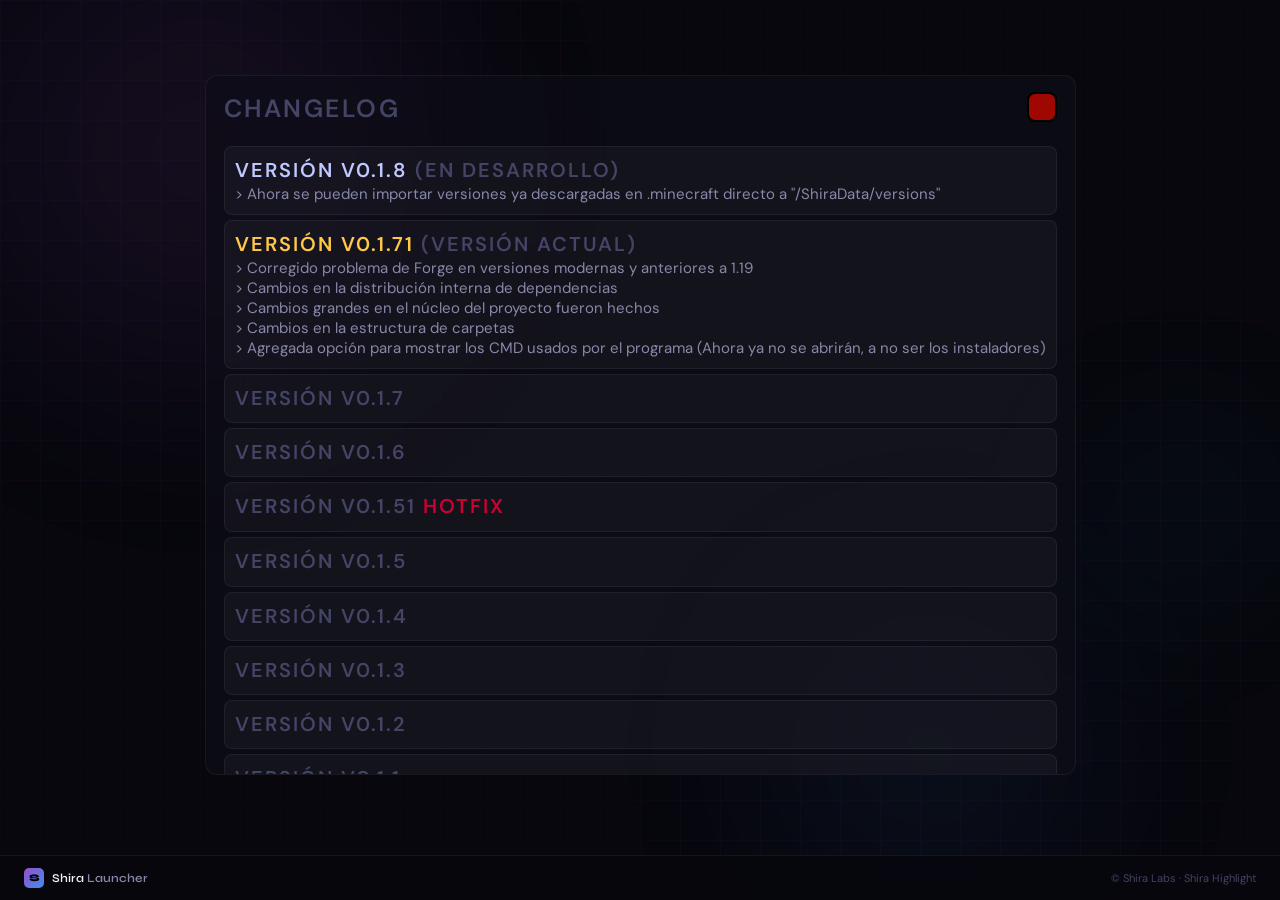
==== changelog.html @ b60f6096 "Update changelog.html" ====
<!DOCTYPE html>
<html lang="es">
<head>
  <meta charset="UTF-8">
  <meta name="viewport" content="width=device-width, initial-scale=1.0">
  <title>Shira Launcher — Minecraft Java</title>
  <meta name="description" content="Shira Highlight es un launcher de Minecraft premium/no premium con soporte para Vanilla, Fabric y con uso de GraalVM.">
  <meta name="keywords" content="Shira Launcher, Shira Highlight, Shira Nightly, Minecraft Launcher, launcher offline, Fabric, GraalVM, Minecraft Java, Java Launcher, Vanilla, Java, Minecraft, Shira, Shiwaru, Shaiiwaru">
  <meta name="author" content="Shiwaru">

  <meta property="og:title" content="Shira Launcher">
  <meta property="og:description" content="Launcher de Minecraft offline con soporte Fabric y GraalVM">
  <meta property="og:image" content="URL de tu logo o screenshot">
  <meta property="og:url" content="https://shiwaru.github.io/shira">
  <link rel="icon" href="https://raw.githubusercontent.com/Shiwaru/Shira/refs/heads/main/icon.ico" type="image/x-icon">
  <link href="https://fonts.googleapis.com/css2?family=Syne:wght@400;600;700;800&family=DM+Sans:wght@300;400;500&display=swap" rel="stylesheet">
  <link rel="stylesheet" href="https://cdnjs.cloudflare.com/ajax/libs/font-awesome/6.0.0/css/all.min.css">
  <link rel="stylesheet" href="https://shiwaru.github.io/Shira/index.css">
</head>
<body>

<div class="ambient">
  <div class="orb orb-1"></div>
  <div class="orb orb-2"></div>
  <div class="orb orb-3"></div>
</div>
<div class="grid-bg"></div>
<div id="particles"></div>

<div class="menu-wrap" style="opacity: 0;">

<div id="changeLog" class="changeLog">
  <div class="card">
      <div class="btn-label card-label" style="font-size: 25px" onclick="changeLog()">ChangeLog <span class="exit-button" style="float: right"></span></div><br>
        <div class="main-text" onclick="toggleScript(this)"><span class="btn-ghost"> Versión v0.1.8 </span>(EN DESARROLLO)
          <div class="btn-sub-changelog">
            > Ahora se pueden importar versiones ya descargadas en .minecraft directo a "/ShiraData/versions"
          </div>
        </div>
        <div class="main-text" onclick="toggleScript(this)"><span class="btn-gold"> Versión v0.1.71 </span>(VERSIÓN ACTUAL)
          <div class="btn-sub-changelog">
            > Corregido problema de Forge en versiones modernas y anteriores a 1.19
            <br>> Cambios en la distribución interna de dependencias
            <br>> Cambios grandes en el núcleo del proyecto fueron hechos
            <br>> Cambios en la estructura de carpetas
            <br>> Agregada opción para mostrar los CMD usados por el programa (Ahora ya no se abrirán, a no ser los instaladores)
          </div>
        </div>
        <div class="main-text collapsable" onclick="toggleScript(this)"><span> Versión v0.1.7 </span>
          <div class="btn-sub-changelog">
            > Identificado y corregido problema de rendimiento grave
            <br>> GraalVM reincorporado con éxito
            <br>> Corregido problema de versiones con Forge 1.19 y 1.18
            <br>> Corregidos problemas varios de nativos en versiones Forge
            <br>> Ahora se identifica si Forge fue instalado y evita reinstalarlo desde cero
            <br>> Arreglada la redimensión de ventana desde los bordes
            <br>> Resuelto problema visual de renderizado en el viewport
            <br>> Removido argumento de nick en las instancias
            <br>> Ahora es posible agregar varias cuentas premium y no premium, seleccionarlas, y usarlas <br> a lo largo de todas las instancias creadas
            <br>> Resueltos algunos problemas de consistencia visuales
            <br>> Visuales rehechas en barra de navegación
            <br>> Visuales rehechas en cada una de las pestañas 
            <br>> <a href="https://shiwaru.github.io/Shira/CifradoDPAPI" class="btn-sub-changelog btn-gold">Agregado cifrado DPAPI</a>
            <br>> Agregada la posibilidad de poder abrir Lunar Client desde Shira <br>(Es necesario iniciar sesión en el launcher de Lunar antes)
            <br>> Resuelto grave problema de cálculo en escalado por DPI en bordes de la ventana del launcher
            <br>> Agregado renombrado de nicks no premium
            <br>> Agregado remover cuentas premium y nicks no premium
            <br>> Refrescado el overlay del launcher
          </div>
        </div>
        <div class="main-text collapsable" onclick="toggleScript(this)"><span> Versión v0.1.6 </span>
          <div class="btn-sub-changelog">
            > Identificado y corregido problema de rendimiento grave
            <br>> GraalVM inutilizado temporalmente
            <br>> Corregido problema de incompatibilidad con versiones anteriores a 1.19
            <br>> Reparado Fabric para versiones anteriores a 1.18, funcionando hasta 1.14 (primera versión de Fabric)
            <br>> Corregido pequeño problema en el que redescargaba libs + nativos siempre
            <br>> Corregido problema de nativos no extrayéndose
            <br>> Arreglada creación de primer perfil
            <br>> Corregido problema de mensajes "undefined" en consola
            <br>> Corregido mostrar interfaz sin tener perfil primario
            <br>> Agregadas versiones mas recientes (26.x)
            <br>> Corregido problema con Java 25 y Java 24
            <br>> Corregido problema con cargador de perfiles
            <br>> Corregido problema al crear carpeta base de instancias
            <br>> Arreglado DiscordRPC para mejor funcionalidad
            <br>> Corregidos algunos errores de congruencia en display de versiones en instancias
            <br>> Limpieza actualizada para borrar instaladores de Fabric y Forge
            <br>> Agregado soporte 1.10 - 1.7.10, corregido problema de extracción de nativos en dichas versiones
            <br>> Corregidos problemas varios de muestra en perfiles
            <br>> Anulada posibilidad de crear perfiles ya creados previamente
          </div>
        </div>
        <div class="main-text collapsable" onclick="toggleScript(this)"><span> Versión v0.1.51 <span class="btn-blood"> HOTFIX </span></span>
          <div class="btn-sub-changelog">
            <p class="btn-sub-changelog btn-gold">> Registrada aplicación en Microsoft Store con éxito</p>
            <p class="btn-sub-changelog btn-fire">> Removida intro de Mojang Studios</p>
            > Removidas animaciones causantes de lag
            <br>> Removidos orbes que causaban problemas de rendimiento
            <br>> Arreglados problemas de animaciones bug
            <br>> Solucionado problema de Redists en Microsoft Store
            <br>> Nuevo icono implementado
        </div>
        </div>
        <div class="main-text collapsable" onclick="toggleScript(this)"><span> Versión v0.1.5 </span>
          <div class="btn-sub-changelog">
            > Corregido problema de tilteo negro en ventana
            <br>> Corregido error de color en botón "📁 Abrir Carpeta"
            <br>> Migrado de compilador MSVC a CMake
            <br>> Agregada opción para usar GraalVM
            <br>> Arreglado problema de tamaños en opciones
            <br>> Arreglado problema de tamaño en sidebar/instancias
            <br>> Mitigados algunos problemas de suttering/rendimiento
            <br>> Discord Rich Presence fué reparado completamente (DiscordRPC)
            <br>> Arreglados botones de cerrar y minimizar ventana. Maximizar ventana eliminado
            <p class="btn-sub-changelog btn-gold">> Compatibilidad Forge alcanzada con éxito</p>
            > Resueltos algunos problemas de inconsistencia visuales
          </div>
        </div>
        <div class="main-text collapsable" onclick="toggleScript(this)"> Versión v0.1.4
          <div class="btn-sub-changelog">
            > Corregido problema de instancias presente desde v0.1.1
            <br>> Corregido problema de Caché en Fabric
            <br>> Creado Setup para Shira Launcher
            <br>> Agregada Intro de Mojang Studios al inicio
            <br>> Recreada toda la interfaz desde cero
            <br>> Migrado de QtDesigner a QtWebEngine
          </div>
        </div>
        <div class="main-text collapsable" onclick="toggleScript(this)"> Versión v0.1.3
          <div class="btn-sub-changelog">
            > Corregido bug en cargador de perfiles
            <br>> Corregido problema de recarga de perfiles
            <br>> Corregidos problemas de la instancia default
          </div>
        </div>
        <div class="main-text collapsable" onclick="toggleScript(this)"> Versión v0.1.2
          <div class="btn-sub-changelog">
            > Añadida función - Descarga de Java Dinámico según versión de Minecraft
            <br>> Agregados argumentos JVM personalizados (Removido)
            <br>> Reescrita descarga por multi-hilo
            <br>> Arreglada descarga de assets rotos
          </div>
        </div>
        <div class="main-text collapsable" onclick="toggleScript(this)"> Versión v0.1.1
          <div class="btn-sub-changelog">
            > Agregada Interfaz Qt
            <br>> Agregada lista de versiones
            <br>> Agregado sistema de instancias
            <br>> Agregado creador de instancias
            <br>> Agregada instancia por defecto
            <br>> Agregado selector de RAM
            <br>> Agregado chequeo de versiones instaladas (Removido)
            <br>> Agregado nick personalizado
            <br>> Agregado guardado de nick usado
            <br>> Agregada barra de carga
            <br>> Agregada compatibilidad con versiones anteriores de Minecraft (-1.17)
            <br>> Agregada descarga por multi-hilo
          </div>
        </div>
        <div class="main-text collapsable" onclick="toggleScript(this)"> Versión v0.1.0
          <div class="btn-sub-changelog">
            > Primer lanzamiento de Shira Launcher
          </div>
        </div>
      </div>
   </div>
</div>

<div class="bottom-bar">
  <div class="bottom-left">
    <div class="bottom-logo">S</div>
    <div class="bottom-name"><span>Shira</span> Launcher</div>
  </div>
  <div class="bottom-right">© Shira Labs · Shira Highlight</div>
</div>

<script>
  const particlesEl = document.getElementById('particles');
  const colors = ['#9b4dca','#3d8ef0','#00d4ff','#e040fb'];
  for (let i = 0; i < 25; i++) {
    const p = document.createElement('div');
    p.className = 'particle';
    const size = Math.random() * 4 + 2;
    const color = colors[Math.floor(Math.random() * colors.length)];
    p.style.cssText = `
      width:${size}px;height:${size}px;
      background:${color};
      left:${Math.random()*100}%;
      --d:${Math.random()*8+6}s;
      --delay:${Math.random()*8}s;
      --drift:${(Math.random()-0.5)*80}px;
      --op:${Math.random()*0.4+0.1};
    `;
    particlesEl.appendChild(p);
  }
</script>

<script>
    let triggerLog = 0;

    menu = document.querySelector(".menu-wrap");
    menu.style.transition = "all 0.5s";

    setTimeout(intro, 300)

    function intro() {
      menu.style.opacity = 1;
    }
  const item = document.querySelector(".recuerden");

  const list = [
    "Recuerden que fumar hace mal",
    "Te gusta mi proyecto? Próximamente tendré Discord!",
    "Muchas cosas buenas nos esperan, solo hay que hallarlas en el camino",
    "Y si te digo que soy un espía del FBI?",
    "*se ríe como desquiciado mental*",
    `Conoces a <a href="https://juansekill.com">Juansekill</a>?`,
    `Haz escuchado de <a href="https://optijuegos.net/">OptiJuegos</a>?`,
    "ShiraMAX será la cúspide de toda optimización (Algún día)",
    "Te gusta Minecraft Java? A mi también",
    "Java >>> Bodriock",
    "gg ez bro",
    "No te dejes engañar, TLauncher es peor de lo que parece",
    "Bro realmente piensa que puede jugar con su lavarropas",
    "la tostadora no es para jugar",
    "a casa, pal lobby",
    "Estoy buscando tener el mejor launcher - Tendré suerte? - Será suficiente solamente motivación?",
    "Como llegué aquí?",
    "Díganle a Shiwaru que me saque de su sótano - quiero comer de una vez",
    "Díganle a Juansekill que se quedó sin su galleta",
    "Me gusta descargar Minecraft, y Java, y Forge, y Fabric, y Forge, y NeoForge, y Mods, y...",
    "A veces solo le hablo a la pared, nunca me contesta",
    "Qué me miras? *se sonroja*",
    "Nya, ichi ni san, Nya arigatoooo",
    "Llora menos, juega mas",
    "bro respeta",
    `Juansekill soy tu fan &ensp;<img style="height: 50px; border-radius: 8px;" src="https://cdn.discordapp.com/emojis/1423881579846963250.webp?size=96">`,
    `Mondongo &ensp;<img style="height: 50px; border-radius: 8px;" src="https://i.pinimg.com/736x/8f/97/5a/8f975a884fc860b6b645e868b3334897.jpg">`,
    "Te huelo cuando duermes",
    "Scratch, Unity, Roblox Studio, Project Zomboid, The Binding of Isaac, Minecraft y el desarrollo web, todos juntos inspiraron este proyecto",
    "Amigo, recuerda que soy uno solo, y no cobro por usar el bodrio de mi programa",
    `Si encuentras errores, por favor hazme saber: <a href="https://discord.gg/p8wqSsuzkx"></a>`
  ];

  const randomNumber = getRandomArbitrary(0,list.length-1);
  const finalNumber = Math.round(randomNumber);

  item.innerHTML = list[finalNumber];

  function getRandomArbitrary(min, max) {
    return Math.random() * (max - min) + min;
  }
  
  function changeLog() {
    
    window.location.href = "../Shira"
    
    let menuOverlay = document.querySelector(".menu-wrap");
    let changeLog = document.querySelector(".changeLog");

    if (triggerLog == 0) {
      triggerLog = 1
    } else if (triggerLog == 1){
      triggerLog = 0;
    }
    
    menuOverlay.style.transition = "all 0.5s";
    changeLog.style.transition = "all 0.5s";

    if (triggerLog == 0) {
      
      changeLog.style.opacity = 0;
      changeLog.style.transition = "transform 0.2s, opacity 0.3s";
      menuOverlay.style.transition = "all 0s";
      changeLog.style.opacity = 0;
      setTimeout(switchMenu, 500);

    } else {
      changeLog.style.opacity = 0;
      changeLog.style.transform = 'scale(1)';
      menuOverlay.style.transition = "all 0.5s";
      menuOverlay.style.opacity = 0;
      setTimeout(switchMenu, 600);
    }


  }

  function switchMenu() {
    
    let changeLog = document.querySelector(".changeLog");
    let menuOverlay = document.querySelector(".menu-wrap");

    if (triggerLog == 0) {
      changeLog.style.opacity = 0;
      menuOverlay.style.transition = "all 0.5s";
      menuOverlay.style.display = "flex";
      setTimeout(() => {
        changeLog.style.display = "none";
        menuOverlay.style.opacity = 1;
      }, 100);
    } else {
    
    menuOverlay.style.display = "none";
    changeLog.style.transition = "all 0.5s";
    changeLog.style.display = "block";
    changeLog.style.position = "fixed";
    changeLog.innerHTML = `<div class="card">
      <div class="btn-label card-label" style="font-size: 25px" onclick="changeLog()")>ChangeLog <span class="exit-button" style="float: right"></span></div><br>
        <div class="main-text" onclick="toggleScript(this)"><span class="btn-ghost"> Versión v0.1.8 </span>(EN DESARROLLO)
          <div class="btn-sub-changelog">
            > Ahora se pueden importar versiones ya descargadas en .minecraft directo a "/ShiraData/versions"
          </div>
        </div>
        <div class="main-text" onclick="toggleScript(this)"><span class="btn-ghost"> Versión v0.1.71 </span>(VERSIÓN ACTUAL)
          <div class="btn-sub-changelog">
            > Corregido problema de Forge en versiones modernas y anteriores a 1.19
            <br>> Cambios en la distribución interna de dependencias
            <br>> Cambios grandes en el núcleo del proyecto fueron hechos
            <br>> Cambios en la estructura de carpetas
            <br>> Agregada opción para mostrar los CMD usados por el programa (Ahora ya no se abrirán, a no ser los instaladores)
          </div>
        </div>
        <div class="main-text" onclick="toggleScript(this)"><span class="btn-ghost"> Versión v0.1.7 </span>
          <div class="btn-sub-changelog">
            > Identificado y corregido problema de rendimiento grave
            <br>> GraalVM reincorporado con éxito
            <br>> Corregido problema de versiones con Forge 1.19 y 1.18
            <br>> Corregidos problemas varios de nativos en versiones Forge
            <br>> Ahora se identifica si Forge fue instalado y evita reinstalarlo desde cero
            <br>> Arreglada la redimensión de ventana desde los bordes
            <br>> Resuelto problema visual de renderizado en el viewport
            <br>> Removido argumento de nick en las instancias
            <br>> Ahora es posible agregar varias cuentas premium y no premium, seleccionarlas, y usarlas <br> a lo largo de todas las instancias creadas
            <br>> Resueltos algunos problemas de consistencia visuales
            <br>> Visuales rehechas en barra de navegación
            <br>> Visuales rehechas en cada una de las pestañas 
            <br> <a href="https://shiwaru.github.io/Shira/CifradoDPAPI" class="btn-sub-changelog btn-gold">> Agregado cifrado DPAPI</a>
            <br>> Agregada la posibilidad de poder abrir Lunar Client desde Shira <br>(Es necesario iniciar sesión en el launcher de Lunar antes, <br>
            Shira no puede leer o crear sesiones externas ni lo hará nunca) <br>
            Respetamos la voluntad de Lunar Client de tener su propio framework y código cerrado - No se podrá usar No Premium tampoco
          </div>
        </div>
        <div class="main-text" onclick="toggleScript(this)"><span> Versión v0.1.6 </span>(VERSIÓN ACTUAL)
          <div class="btn-sub-changelog">
            > Identificado y corregido problema de rendimiento grave
            <br>> GraalVM inutilizado temporalmente
            <br>> Corregido problema de incompatibilidad con versiones anteriores a 1.19
            <br>> Reparado Fabric para versiones anteriores a 1.18, funcionando hasta 1.14 (primera versión de Fabric)
            <br>> Corregido pequeño problema en el que redescargaba libs + nativos siempre
            <br>> Corregido problema de nativos no extrayéndose
            <br>> Arreglada creación de primer perfil
            <br>> Corregido problema de mensajes "undefined" en consola
            <br>> Corregido mostrar interfaz sin tener perfil primario
            <br>> Agregadas versiones mas recientes (26.x)
            <br>> Corregido problema con Java 25 y Java 24
            <br>> Corregido problema con cargador de perfiles
            <br>> Corregido problema al crear carpeta base de instancias
            <br>> Arreglado DiscordRPC para mejor funcionalidad
            <br>> Corregidos algunos errores de congruencia en display de versiones en instancias
            <br>> Limpieza actualizada para borrar instaladores de Fabric y Forge
            <br>> Agregado soporte 1.10 - 1.7.10, corregido problema de extracción de nativos en dichas versiones
            <br>> Corregidos problemas varios de muestra en perfiles
            <br>> Anulada posibilidad de crear perfiles ya creados previamente
          </div>
        </div>
        <div class="main-text" onclick="toggleScript(this)"><span class="btn-acid"> Versión v0.1.51 <span class="btn-blood"> HOTFIX </span></span>
          <div class="btn-sub-changelog">
            <p class="btn-sub-changelog btn-gold">> Registrada aplicación en Microsoft Store con éxito</p>
            <p class="btn-sub-changelog btn-fire">> Removida intro de Mojang Studios</p>
            > Removidas animaciones causantes de lag
            <br>> Removidos orbes que causaban problemas de rendimiento
            <br>> Arreglados problemas de animaciones bug
            <br>> Solucionado problema de Redists en Microsoft Store
            <br>> Nuevo icono implementado
        </div>
        </div>
        <div class="main-text collapsable" onclick="toggleScript(this)"><span> Versión v0.1.5 </span>
          <div class="btn-sub-changelog">
            > Corregido problema de tilteo negro en ventana
            <br>> Corregido error de color en botón "📁 Abrir Carpeta"
            <br>> Migrado de compilador MSVC a CMake
            <br>> Agregada opción para usar GraalVM
            <br>> Arreglado problema de tamaños en opciones
            <br>> Arreglado problema de tamaño en sidebar/instancias
            <br>> Mitigados algunos problemas de suttering/rendimiento
            <br>> Discord Rich Presence fué reparado completamente (DiscordRPC)
            <br>> Arreglados botones de cerrar y minimizar ventana. Maximizar ventana eliminado
            <p class="btn-sub-changelog btn-gold">> Compatibilidad Forge alcanzada con éxito</p>
            > Resueltos algunos problemas de inconsistencia visuales
          </div>
        </div>
        <div class="main-text collapsable" onclick="toggleScript(this)"> Versión v0.1.4
          <div class="btn-sub-changelog">
            > Corregido problema de instancias presente desde v0.1.1
            <br>> Corregido problema de Caché en Fabric
            <br>> Creado Setup para Shira Launcher
            <br>> Agregada Intro de Mojang Studios al inicio
            <br>> Recreada toda la interfaz desde cero
            <br>> Migrado de Qt Designer a WebView Embed
          </div>
        </div>
        <div class="main-text collapsable" onclick="toggleScript(this)"> Versión v0.1.3
          <div class="btn-sub-changelog">
            > Corregido bug en cargador de perfiles
            <br>> Corregido problema de recarga de perfiles
            <br>> Corregidos problemas de la instancia default
          </div>
        </div>
        <div class="main-text collapsable" onclick="toggleScript(this)"> Versión v0.1.2
          <div class="btn-sub-changelog">
            > Añadida función - Descarga de Java Dinámico según versión de Minecraft
            <br>> Agregados argumentos JVM personalizados (Removido)
            <br>> Reescrita descarga por multi-hilo
            <br>> Arreglada descarga de assets rotos
          </div>
        </div>
        <div class="main-text collapsable" onclick="toggleScript(this)"> Versión v0.1.1
          <div class="btn-sub-changelog">
            > Agregada Interfaz Qt
            <br>> Agregada lista de versiones
            <br>> Agregado sistema de instancias
            <br>> Agregado creador de instancias
            <br>> Agregada instancia por defecto
            <br>> Agregado selector de RAM
            <br>> Agregado chequeo de versiones instaladas (Removido)
            <br>> Agregado nick personalizado
            <br>> Agregado guardado de nick usado
            <br>> Agregada barra de carga
            <br>> Agregada compatibilidad con versiones anteriores de Minecraft (-1.17)
            <br>> Agregada descarga por multi-hilo
          </div>
        </div>
        <div class="main-text collapsable" onclick="toggleScript(this)"> Versión v0.1.0
          <div class="btn-sub-changelog">
            > Primer lanzamiento de Shira Launcher
          </div>
        </div>
      </div>`;
      
    setTimeout(() => {
      changeLog.style.transition = "all 0.5s";
      changeLog.style.opacity = 1;
    }, 100);
    }
  }

  function toggleScript(object) {
    object.classList.toggle("collapsable");
    console.log(object)

  }

</script>

</body>
</html>
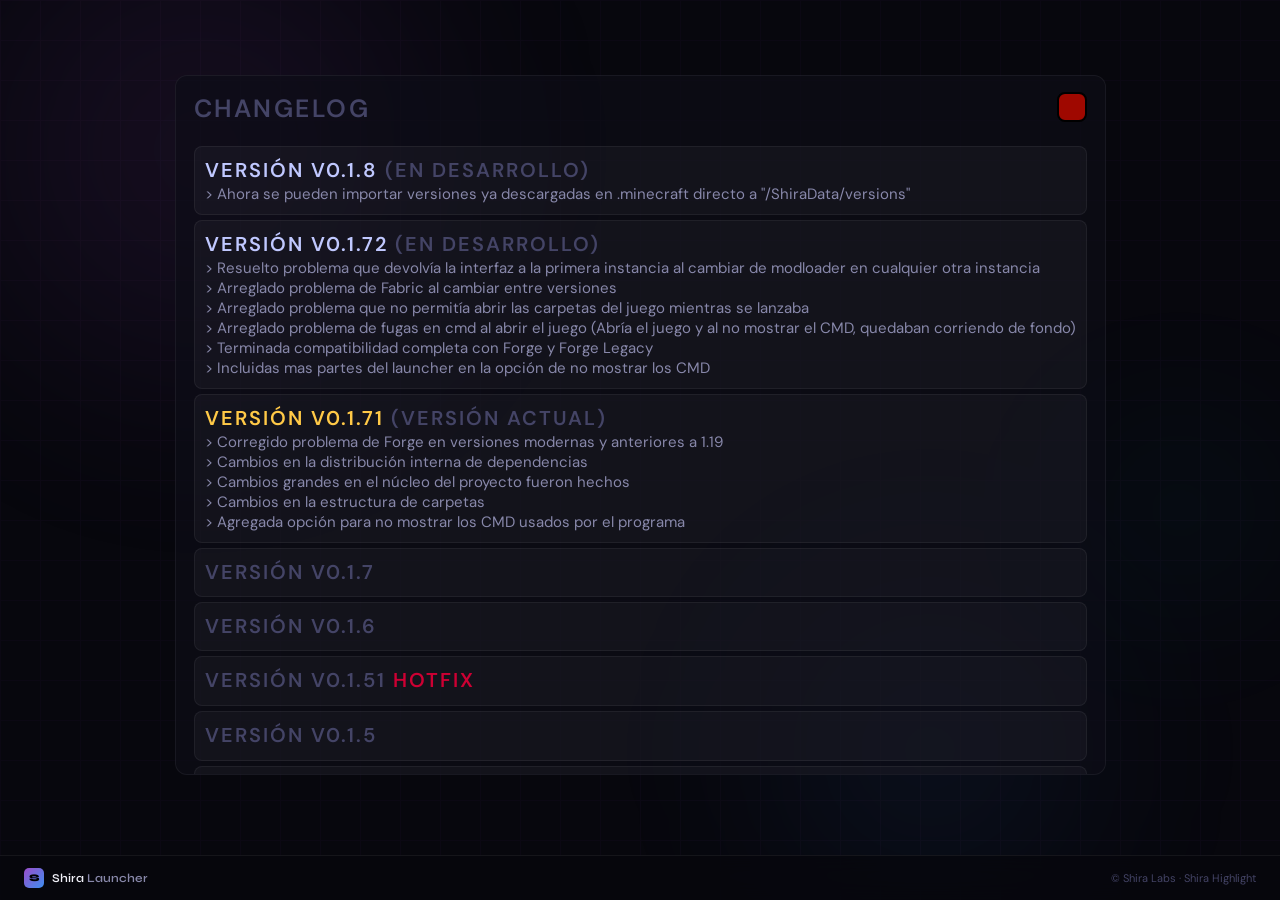
==== commit 6d2622f4: "Update changelog.html" ====
--- a/changelog.html
+++ b/changelog.html
@@ -37,13 +37,23 @@
             > Ahora se pueden importar versiones ya descargadas en .minecraft directo a "/ShiraData/versions"
           </div>
         </div>
+        <div class="main-text" onclick="toggleScript(this)"><span class="btn-ghost"> Versión v0.1.72 </span>(EN DESARROLLO)
+          <div class="btn-sub-changelog">
+            > Resuelto problema que devolvía la interfaz a la primera instancia al cambiar de modloader en cualquier otra instancia
+            <br>> Arreglado problema de Fabric al cambiar entre versiones
+            <br>> Arreglado problema que no permitía abrir las carpetas del juego mientras se lanzaba
+            <br>> Arreglado problema de fugas en cmd al abrir el juego (Abría el juego y al no mostrar el CMD, quedaban corriendo de fondo)
+            <br>> Terminada compatibilidad completa con Forge y Forge Legacy
+            <br>> Incluidas mas partes del launcher en la opción de no mostrar los CMD
+          </div>
+        </div>
         <div class="main-text" onclick="toggleScript(this)"><span class="btn-gold"> Versión v0.1.71 </span>(VERSIÓN ACTUAL)
           <div class="btn-sub-changelog">
             > Corregido problema de Forge en versiones modernas y anteriores a 1.19
             <br>> Cambios en la distribución interna de dependencias
             <br>> Cambios grandes en el núcleo del proyecto fueron hechos
             <br>> Cambios en la estructura de carpetas
-            <br>> Agregada opción para mostrar los CMD usados por el programa (Ahora ya no se abrirán, a no ser los instaladores)
+            <br>> Agregada opción para no mostrar los CMD usados por el programa
           </div>
         </div>
         <div class="main-text collapsable" onclick="toggleScript(this)"><span> Versión v0.1.7 </span>
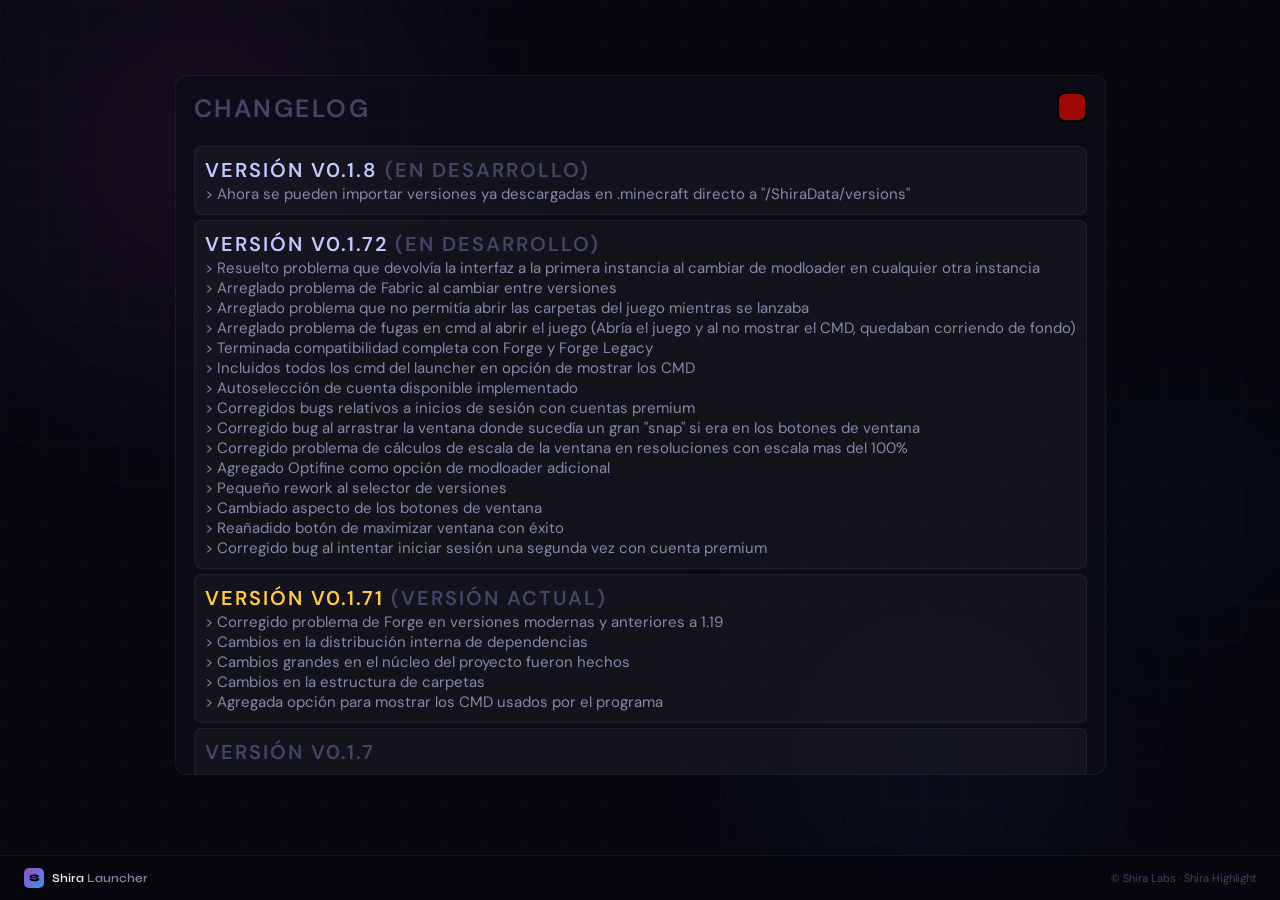
==== commit f0fc1055: "Update changelog.html" ====
--- a/changelog.html
+++ b/changelog.html
@@ -44,7 +44,16 @@
             <br>> Arreglado problema que no permitía abrir las carpetas del juego mientras se lanzaba
             <br>> Arreglado problema de fugas en cmd al abrir el juego (Abría el juego y al no mostrar el CMD, quedaban corriendo de fondo)
             <br>> Terminada compatibilidad completa con Forge y Forge Legacy
-            <br>> Incluidas mas partes del launcher en la opción de no mostrar los CMD
+            <br>> Incluidos todos los cmd del launcher en opción de mostrar los CMD
+            <br>> Autoselección de cuenta disponible implementado
+            <br>> Corregidos bugs relativos a inicios de sesión con cuentas premium
+            <br>> Corregido bug al arrastrar la ventana donde sucedía un gran "snap" si era en los botones de ventana 
+            <br>> Corregido problema de cálculos de escala de la ventana en resoluciones con escala mas del 100%
+            <br>> Agregado Optifine como opción de modloader adicional
+            <br>> Pequeño rework al selector de versiones
+            <br>> Cambiado aspecto de los botones de ventana
+            <br>> Reañadido botón de maximizar ventana con éxito
+            <br>> Corregido bug al intentar iniciar sesión una segunda vez con cuenta premium
           </div>
         </div>
         <div class="main-text" onclick="toggleScript(this)"><span class="btn-gold"> Versión v0.1.71 </span>(VERSIÓN ACTUAL)
@@ -53,7 +62,7 @@
             <br>> Cambios en la distribución interna de dependencias
             <br>> Cambios grandes en el núcleo del proyecto fueron hechos
             <br>> Cambios en la estructura de carpetas
-            <br>> Agregada opción para no mostrar los CMD usados por el programa
+            <br>> Agregada opción para mostrar los CMD usados por el programa
           </div>
         </div>
         <div class="main-text collapsable" onclick="toggleScript(this)"><span> Versión v0.1.7 </span>
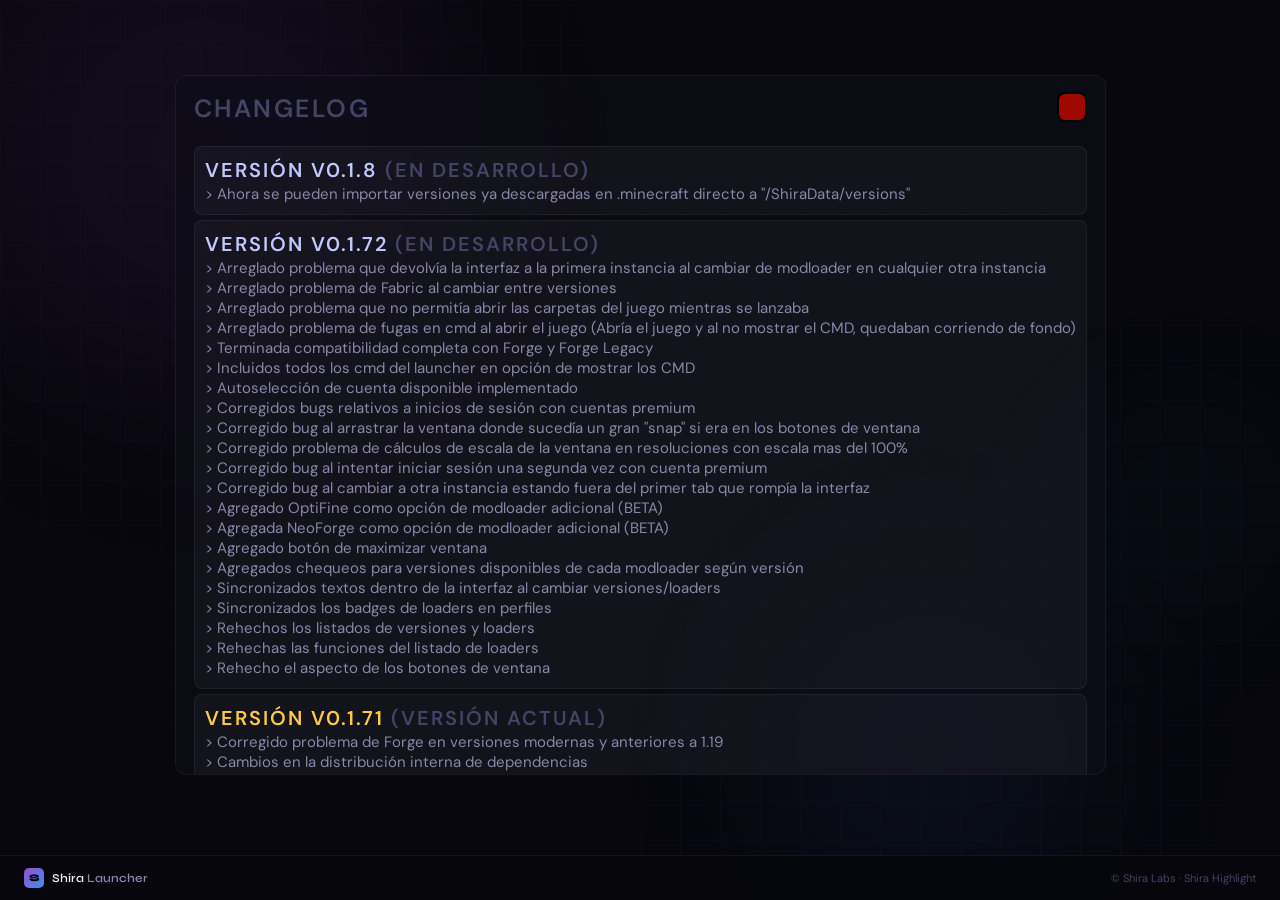
==== commit cb958975: "Cambios al Changelog" ====
--- a/changelog.html
+++ b/changelog.html
@@ -39,7 +39,7 @@
         </div>
         <div class="main-text" onclick="toggleScript(this)"><span class="btn-ghost"> Versión v0.1.72 </span>(EN DESARROLLO)
           <div class="btn-sub-changelog">
-            > Resuelto problema que devolvía la interfaz a la primera instancia al cambiar de modloader en cualquier otra instancia
+            > Arreglado problema que devolvía la interfaz a la primera instancia al cambiar de modloader en cualquier otra instancia
             <br>> Arreglado problema de Fabric al cambiar entre versiones
             <br>> Arreglado problema que no permitía abrir las carpetas del juego mientras se lanzaba
             <br>> Arreglado problema de fugas en cmd al abrir el juego (Abría el juego y al no mostrar el CMD, quedaban corriendo de fondo)
@@ -49,11 +49,17 @@
             <br>> Corregidos bugs relativos a inicios de sesión con cuentas premium
             <br>> Corregido bug al arrastrar la ventana donde sucedía un gran "snap" si era en los botones de ventana 
             <br>> Corregido problema de cálculos de escala de la ventana en resoluciones con escala mas del 100%
-            <br>> Agregado Optifine como opción de modloader adicional
-            <br>> Pequeño rework al selector de versiones
-            <br>> Cambiado aspecto de los botones de ventana
-            <br>> Reañadido botón de maximizar ventana con éxito
             <br>> Corregido bug al intentar iniciar sesión una segunda vez con cuenta premium
+            <br>> Corregido bug al cambiar a otra instancia estando fuera del primer tab que rompía la interfaz
+            <br>> Agregado OptiFine como opción de modloader adicional (BETA)
+            <br>> Agregada NeoForge como opción de modloader adicional (BETA)
+            <br>> Agregado botón de maximizar ventana
+            <br>> Agregados chequeos para versiones disponibles de cada modloader según versión
+            <br>> Sincronizados textos dentro de la interfaz al cambiar versiones/loaders
+            <br>> Sincronizados los badges de loaders en perfiles
+            <br>> Rehechos los listados de versiones y loaders
+            <br>> Rehechas las funciones del listado de loaders
+            <br>> Rehecho el aspecto de los botones de ventana
           </div>
         </div>
         <div class="main-text" onclick="toggleScript(this)"><span class="btn-gold"> Versión v0.1.71 </span>(VERSIÓN ACTUAL)
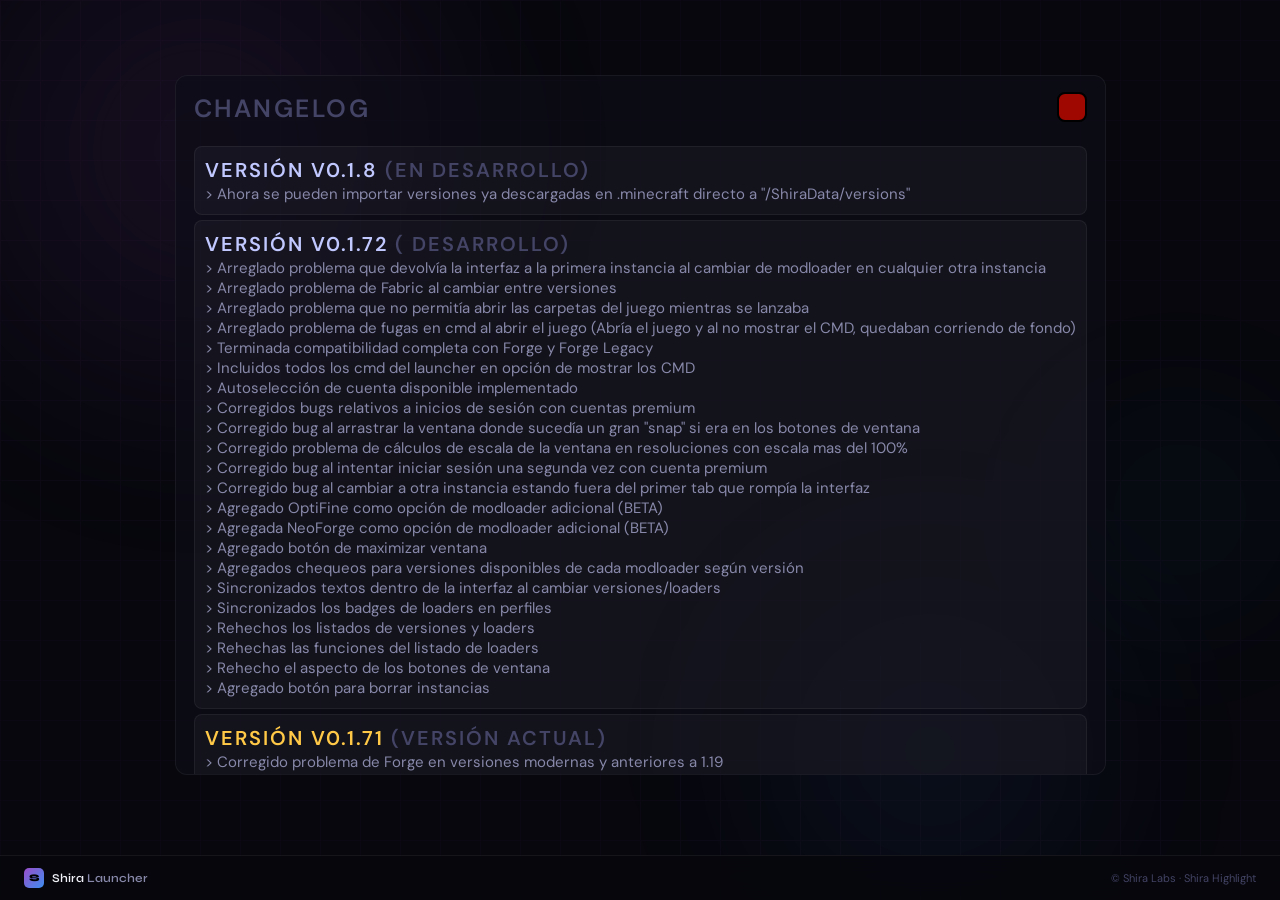
==== commit 93ac5a1f: "Small fixes" ====
--- a/changelog.html
+++ b/changelog.html
@@ -37,7 +37,7 @@
             > Ahora se pueden importar versiones ya descargadas en .minecraft directo a "/ShiraData/versions"
           </div>
         </div>
-        <div class="main-text" onclick="toggleScript(this)"><span class="btn-ghost"> Versión v0.1.72 </span>(EN DESARROLLO)
+        <div class="main-text" onclick="toggleScript(this)"><span class="btn-ghost"> Versión v0.1.72 </span>( DESARROLLO)
           <div class="btn-sub-changelog">
             > Arreglado problema que devolvía la interfaz a la primera instancia al cambiar de modloader en cualquier otra instancia
             <br>> Arreglado problema de Fabric al cambiar entre versiones
@@ -60,6 +60,7 @@
             <br>> Rehechos los listados de versiones y loaders
             <br>> Rehechas las funciones del listado de loaders
             <br>> Rehecho el aspecto de los botones de ventana
+            <br>> Agregado botón para borrar instancias
           </div>
         </div>
         <div class="main-text" onclick="toggleScript(this)"><span class="btn-gold"> Versión v0.1.71 </span>(VERSIÓN ACTUAL)
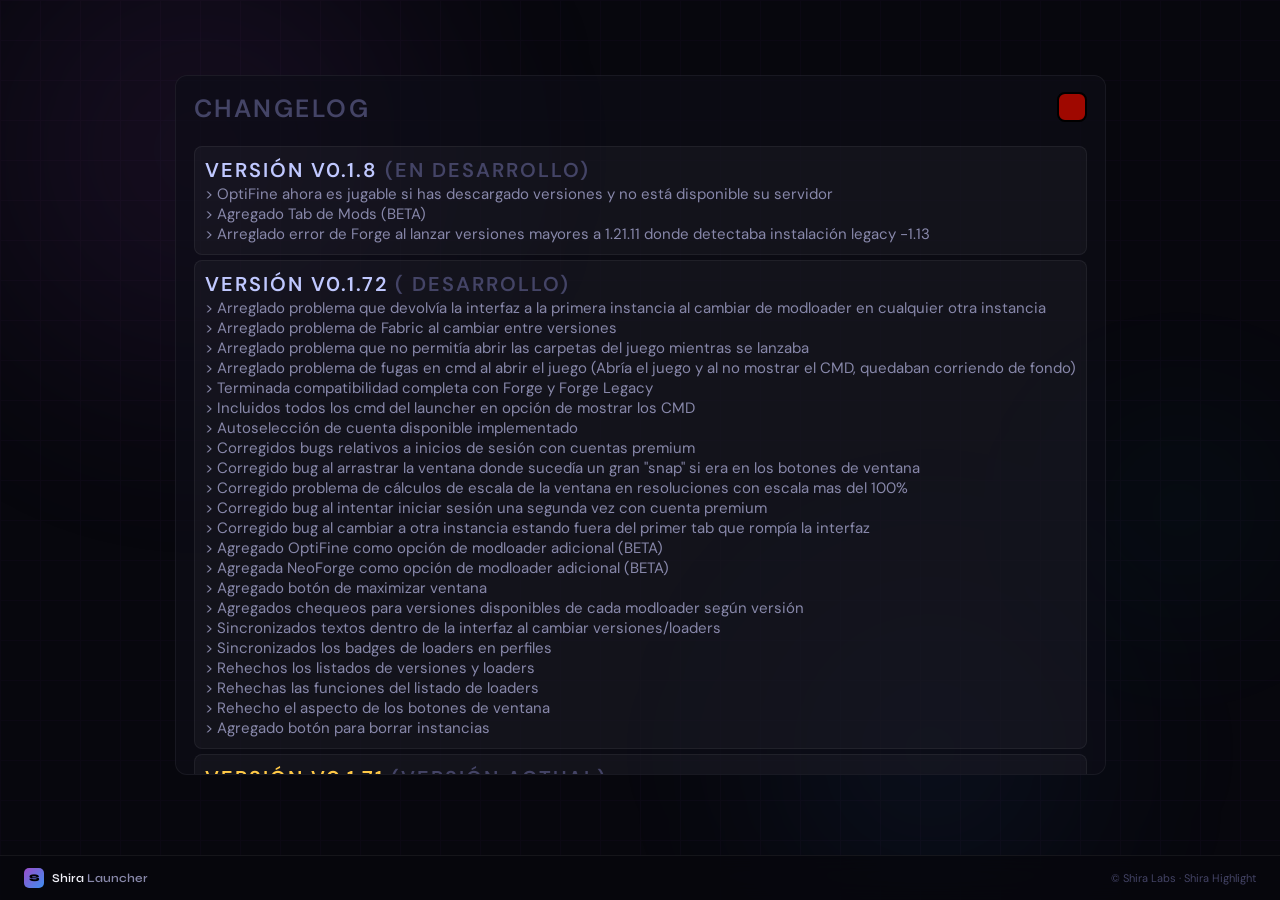
==== commit e7e19f06: "Update changelog.html" ====
--- a/changelog.html
+++ b/changelog.html
@@ -34,7 +34,9 @@
       <div class="btn-label card-label" style="font-size: 25px" onclick="changeLog()">ChangeLog <span class="exit-button" style="float: right"></span></div><br>
         <div class="main-text" onclick="toggleScript(this)"><span class="btn-ghost"> Versión v0.1.8 </span>(EN DESARROLLO)
           <div class="btn-sub-changelog">
-            > Ahora se pueden importar versiones ya descargadas en .minecraft directo a "/ShiraData/versions"
+            > OptiFine ahora es jugable si has descargado versiones y no está disponible su servidor
+            <br>> Agregado Tab de Mods (BETA)
+            <br>> Arreglado error de Forge al lanzar versiones mayores a 1.21.11 donde detectaba instalación legacy -1.13
           </div>
         </div>
         <div class="main-text" onclick="toggleScript(this)"><span class="btn-ghost"> Versión v0.1.72 </span>( DESARROLLO)
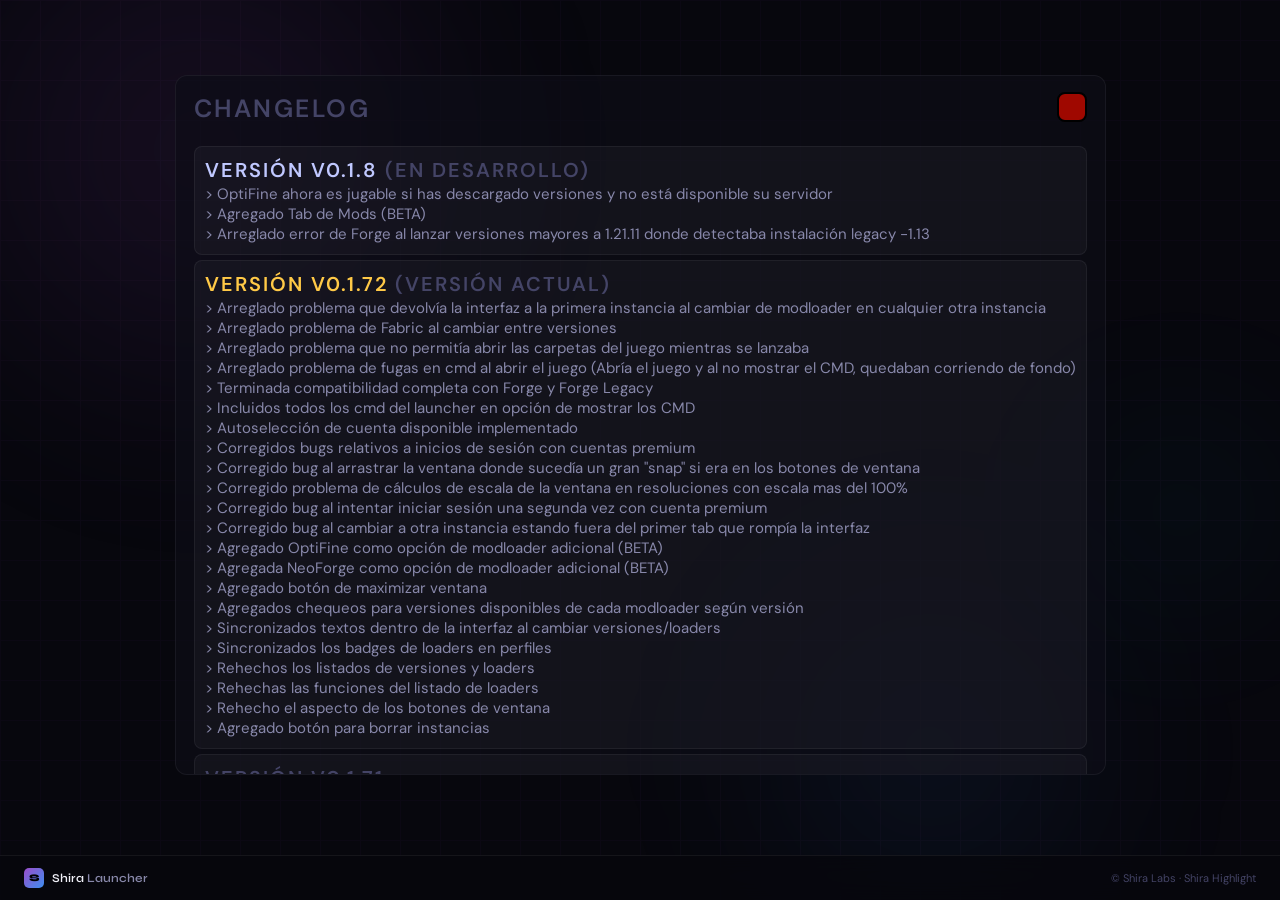
==== commit 3e61432e: "Updated Functions" ====
--- a/changelog.html
+++ b/changelog.html
@@ -33,14 +33,14 @@
   <div class="card">
       <div class="btn-label card-label" style="font-size: 25px" onclick="changeLog()">ChangeLog <span class="exit-button" style="float: right"></span></div><br>
         <div class="main-text" onclick="toggleScript(this)"><span class="btn-ghost"> Versión v0.1.8 </span>(EN DESARROLLO)
-          <div class="btn-sub-changelog">
+          <div class="btn-sub-changelog dev">
             > OptiFine ahora es jugable si has descargado versiones y no está disponible su servidor
             <br>> Agregado Tab de Mods (BETA)
             <br>> Arreglado error de Forge al lanzar versiones mayores a 1.21.11 donde detectaba instalación legacy -1.13
           </div>
         </div>
-        <div class="main-text" onclick="toggleScript(this)"><span class="btn-ghost"> Versión v0.1.72 </span>( DESARROLLO)
-          <div class="btn-sub-changelog">
+        <div class="main-text" onclick="toggleScript(this)"><span class="btn-gold"> Versión v0.1.72 </span>(VERSIÓN ACTUAL)
+          <div class="btn-sub-changelog release">
             > Arreglado problema que devolvía la interfaz a la primera instancia al cambiar de modloader en cualquier otra instancia
             <br>> Arreglado problema de Fabric al cambiar entre versiones
             <br>> Arreglado problema que no permitía abrir las carpetas del juego mientras se lanzaba
@@ -65,7 +65,7 @@
             <br>> Agregado botón para borrar instancias
           </div>
         </div>
-        <div class="main-text" onclick="toggleScript(this)"><span class="btn-gold"> Versión v0.1.71 </span>(VERSIÓN ACTUAL)
+        <div class="main-text collapsable" onclick="toggleScript(this)"><span> Versión v0.1.71 </span>
           <div class="btn-sub-changelog">
             > Corregido problema de Forge en versiones modernas y anteriores a 1.19
             <br>> Cambios en la distribución interna de dependencias
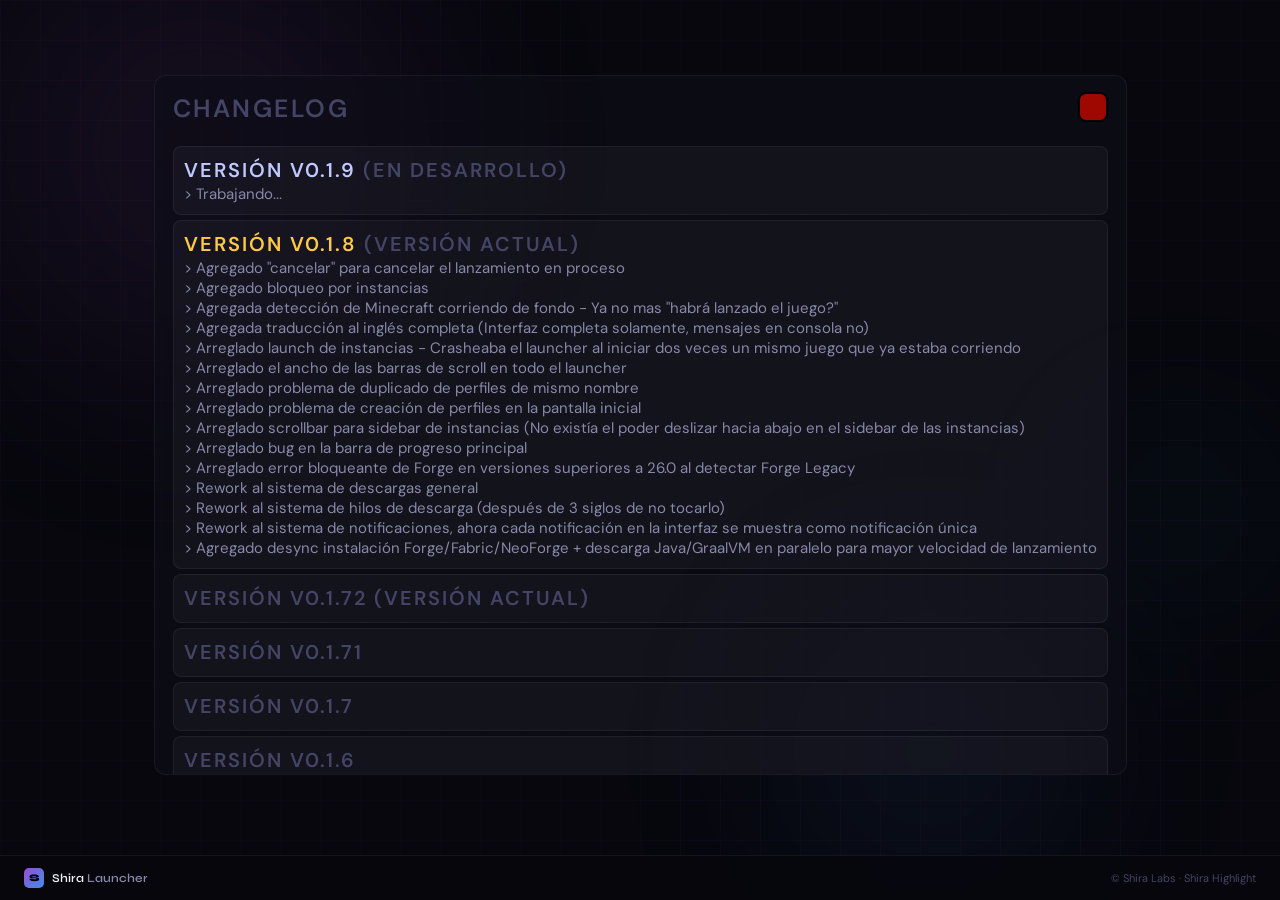
==== commit 1c6b54c0: "Desc Update" ====
--- a/changelog.html
+++ b/changelog.html
@@ -32,15 +32,32 @@
 <div id="changeLog" class="changeLog">
   <div class="card">
       <div class="btn-label card-label" style="font-size: 25px" onclick="changeLog()">ChangeLog <span class="exit-button" style="float: right"></span></div><br>
-        <div class="main-text" onclick="toggleScript(this)"><span class="btn-ghost"> Versión v0.1.8 </span>(EN DESARROLLO)
+        <div class="main-text" onclick="toggleScript(this)"><span class="btn-ghost"> Versión v0.1.9 </span>(EN DESARROLLO)
           <div class="btn-sub-changelog dev">
-            > OptiFine ahora es jugable si has descargado versiones y no está disponible su servidor
-            <br>> Agregado Tab de Mods (BETA)
-            <br>> Arreglado error de Forge al lanzar versiones mayores a 1.21.11 donde detectaba instalación legacy -1.13
-          </div>
-        </div>
-        <div class="main-text" onclick="toggleScript(this)"><span class="btn-gold"> Versión v0.1.72 </span>(VERSIÓN ACTUAL)
+            > Trabajando...
+          </div>
+        </div>
+        <div class="main-text" onclick="toggleScript(this)"><span class="btn-gold"> Versión v0.1.8 </span>(VERSIÓN ACTUAL)
           <div class="btn-sub-changelog release">
+            > Agregado "cancelar" para cancelar el lanzamiento en proceso
+            <br>> Agregado bloqueo por instancias
+            <br>> Agregada detección de Minecraft corriendo de fondo - Ya no mas "habrá lanzado el juego?"
+            <br>> Agregada traducción al inglés completa (Interfaz completa solamente, mensajes en consola no)
+            <br>> Arreglado launch de instancias - Crasheaba el launcher al iniciar dos veces un mismo juego que ya estaba corriendo
+            <br>> Arreglado el ancho de las barras de scroll en todo el launcher
+            <br>> Arreglado problema de duplicado de perfiles de mismo nombre
+            <br>> Arreglado problema de creación de perfiles en la pantalla inicial
+            <br>> Arreglado scrollbar para sidebar de instancias (No existía el poder deslizar hacia abajo en el sidebar de las instancias)
+            <br>> Arreglado bug en la barra de progreso principal
+            <br>> Arreglado error bloqueante de Forge en versiones superiores a 26.0 al detectar Forge Legacy
+            <br>> Rework al sistema de descargas general
+            <br>> Rework al sistema de hilos de descarga (después de 3 siglos de no tocarlo)
+            <br>> Rework al sistema de notificaciones, ahora cada notificación en la interfaz se muestra como notificación única
+            <br>> Agregado desync instalación Forge/Fabric/NeoForge + descarga Java/GraalVM en paralelo para mayor velocidad de lanzamiento
+          </div>
+        </div>
+        <div class="main-text collapsable" onclick="toggleScript(this)"><span> Versión v0.1.72 </span>(VERSIÓN ACTUAL)
+          <div class="btn-sub-changelog">
             > Arreglado problema que devolvía la interfaz a la primera instancia al cambiar de modloader en cualquier otra instancia
             <br>> Arreglado problema de Fabric al cambiar entre versiones
             <br>> Arreglado problema que no permitía abrir las carpetas del juego mientras se lanzaba
